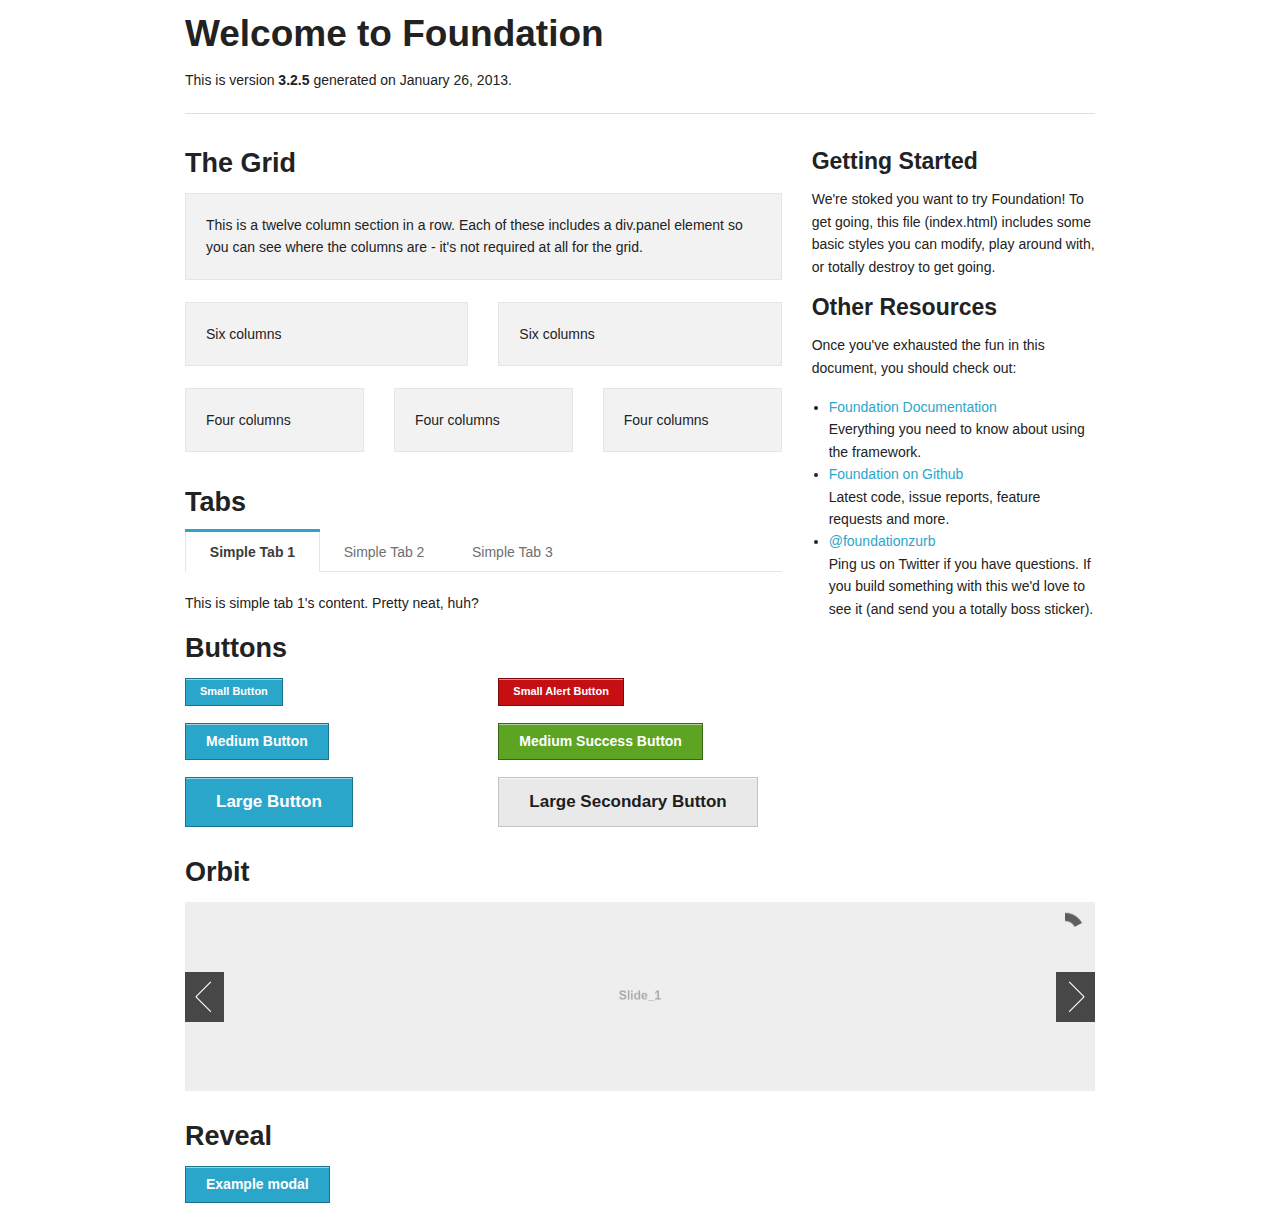
==== foundation/index.html @ ca26a814 "added all the stuff in foundation to foundation directory" ====
<!DOCTYPE html>

<!-- paulirish.com/2008/conditional-stylesheets-vs-css-hacks-answer-neither/ -->
<!--[if IE 8]>    <html class="no-js lt-ie9" lang="en"> <![endif]-->
<!--[if gt IE 8]><!--> <html class="no-js" lang="en"> <!--<![endif]-->
<head>
  <meta charset="utf-8" />

  <!-- Set the viewport width to device width for mobile -->
  <meta name="viewport" content="width=device-width" />

  <title>Welcome to Foundation</title>
  
  <!-- Included CSS Files (Uncompressed) -->
  <!--
  <link rel="stylesheet" href="stylesheets/foundation.min.css">
  -->
  
  <!-- Included CSS Files (Compressed) -->
  <link rel="stylesheet" href="stylesheets/foundation.min.css">
  <link rel="stylesheet" href="stylesheets/app.css">

  <script src="javascripts/modernizr.foundation.js"></script>
</head>
<body>

  <div class="row">
    <div class="twelve columns">
      <h2>Welcome to Foundation</h2>
      <p>This is version <strong>3.2.5</strong> generated on January 26, 2013.</p>
      <hr />
    </div>
  </div>

  <div class="row">
    <div class="eight columns">
      <h3>The Grid</h3>

      <!-- Grid Example -->
      <div class="row">
        <div class="twelve columns">
          <div class="panel">
            <p>This is a twelve column section in a row. Each of these includes a div.panel element so you can see where the columns are - it's not required at all for the grid.</p>
          </div>
        </div>
      </div>
      <div class="row">
        <div class="six columns">
          <div class="panel">
            <p>Six columns</p>
          </div>
        </div>
        <div class="six columns">
          <div class="panel">
            <p>Six columns</p>
          </div>
        </div>
      </div>
      <div class="row">
        <div class="four columns">
          <div class="panel">
            <p>Four columns</p>
          </div>
        </div>
        <div class="four columns">
          <div class="panel">
            <p>Four columns</p>
          </div>
        </div>
        <div class="four columns">
          <div class="panel">
            <p>Four columns</p>
          </div>
        </div>
      </div>
      
      
      <h3>Tabs</h3>
      <dl class="tabs">
        <dd class="active"><a href="#simple1">Simple Tab 1</a></dd>
        <dd><a href="#simple2">Simple Tab 2</a></dd>
        <dd><a href="#simple3">Simple Tab 3</a></dd>
      </dl>

      <ul class="tabs-content">
        <li class="active" id="simple1Tab">This is simple tab 1's content. Pretty neat, huh?</li>
        <li id="simple2Tab">This is simple tab 2's content. Now you see it!</li>
        <li id="simple3Tab">This is simple tab 3's content. It's, you know...okay.</li>
      </ul>
      
      
      
      <h3>Buttons</h3>

      <div class="row">
        <div class="six columns">
          <p><a href="#" class="small button">Small Button</a></p>
          <p><a href="#" class="button">Medium Button</a></p>
          <p><a href="#" class="large button">Large Button</a></p>
        </div>
        <div class="six columns">
          <p><a href="#" class="small alert button">Small Alert Button</a></p>
          <p><a href="#" class="success button">Medium Success Button</a></p>
          <p><a href="#" class="large secondary button">Large Secondary Button</a></p>
        </div>
      </div>
      
    </div>

    <div class="four columns">
      <h4>Getting Started</h4>
      <p>We're stoked you want to try Foundation! To get going, this file (index.html) includes some basic styles you can modify, play around with, or totally destroy to get going.</p>

      <h4>Other Resources</h4>
      <p>Once you've exhausted the fun in this document, you should check out:</p>
      <ul class="disc">
        <li><a href="http://foundation.zurb.com/docs">Foundation Documentation</a><br />Everything you need to know about using the framework.</li>
        <li><a href="http://github.com/zurb/foundation">Foundation on Github</a><br />Latest code, issue reports, feature requests and more.</li>
        <li><a href="http://twitter.com/foundationzurb">@foundationzurb</a><br />Ping us on Twitter if you have questions. If you build something with this we'd love to see it (and send you a totally boss sticker).</li>
      </ul>
    </div>
  </div>

  
  <div class="row">
    <div class="twelve columns">
      <h3>Orbit</h3>
      <div id="featured">
        <img src="holder.js/1200x250/text:Slide_1" alt="slide image">
        <img src="holder.js/1200x250/text:Slide_2" alt="slide image">
        <img src="holder.js/1200x250/text:Slide_3" alt="slide image">
      </div>
    </div>
  </div>
  
  
  
  <div class="row">
    <div class="twelve columns">
      <h3>Reveal</h3>
      <p><a href="#" data-reveal-id="exampleModal" class="button">Example modal</a></p>
    </div>
  </div>
  
  <div id="exampleModal" class="reveal-modal">
    <h2>This is a modal.</h2>
    <p>
      Reveal makes these very easy to summon and dismiss. The close button is simple an anchor with a unicode 
      character icon and a class of <code>close-reveal-modal</code>. Clicking anywhere outside the modal will 
      also dismiss it.
    </p>
    <a class="close-reveal-modal">×</a>
  </div>
  
  
  <!-- Included JS Files (Uncompressed) -->
  <!--
  <script src="javascripts/jquery.js"></script><script src="javascripts/jquery.foundation.mediaQueryToggle.js"></script><script src="javascripts/jquery.foundation.forms.js"></script><script src="javascripts/jquery.foundation.reveal.js"></script><script src="javascripts/jquery.foundation.orbit.js"></script><script src="javascripts/jquery.foundation.navigation.js"></script><script src="javascripts/jquery.foundation.buttons.js"></script><script src="javascripts/jquery.foundation.tabs.js"></script><script src="javascripts/jquery.foundation.tooltips.js"></script><script src="javascripts/jquery.foundation.accordion.js"></script><script src="javascripts/jquery.placeholder.js"></script><script src="javascripts/jquery.foundation.alerts.js"></script><script src="javascripts/jquery.foundation.topbar.js"></script><script src="javascripts/jquery.foundation.joyride.js"></script><script src="javascripts/jquery.foundation.clearing.js"></script><script src="javascripts/jquery.foundation.magellan.js"></script>
  -->
  
  <!-- Included JS Files (Compressed) -->
  <script src="javascripts/jquery.js"></script>
  <script src="javascripts/foundation.min.js"></script>
  
  <!-- Initialize JS Plugins -->
  <script src="javascripts/app.js"></script>

  
    <script>
    $(window).load(function(){
      $("#featured").orbit();
    });
    </script> 
  
</body>
</html>
---- foundation/stylesheets/app.css ----
/* Artfully masterminded by ZURB  */

/* -------------------------------------------------- 
   Table of Contents
-----------------------------------------------------
:: Shared Styles
:: Page Name 1
:: Page Name 2
*/


/* -----------------------------------------
   Shared Styles
----------------------------------------- */



/* -----------------------------------------
   Page Name 1
----------------------------------------- */




/* -----------------------------------------
   Page Name 2
----------------------------------------- */
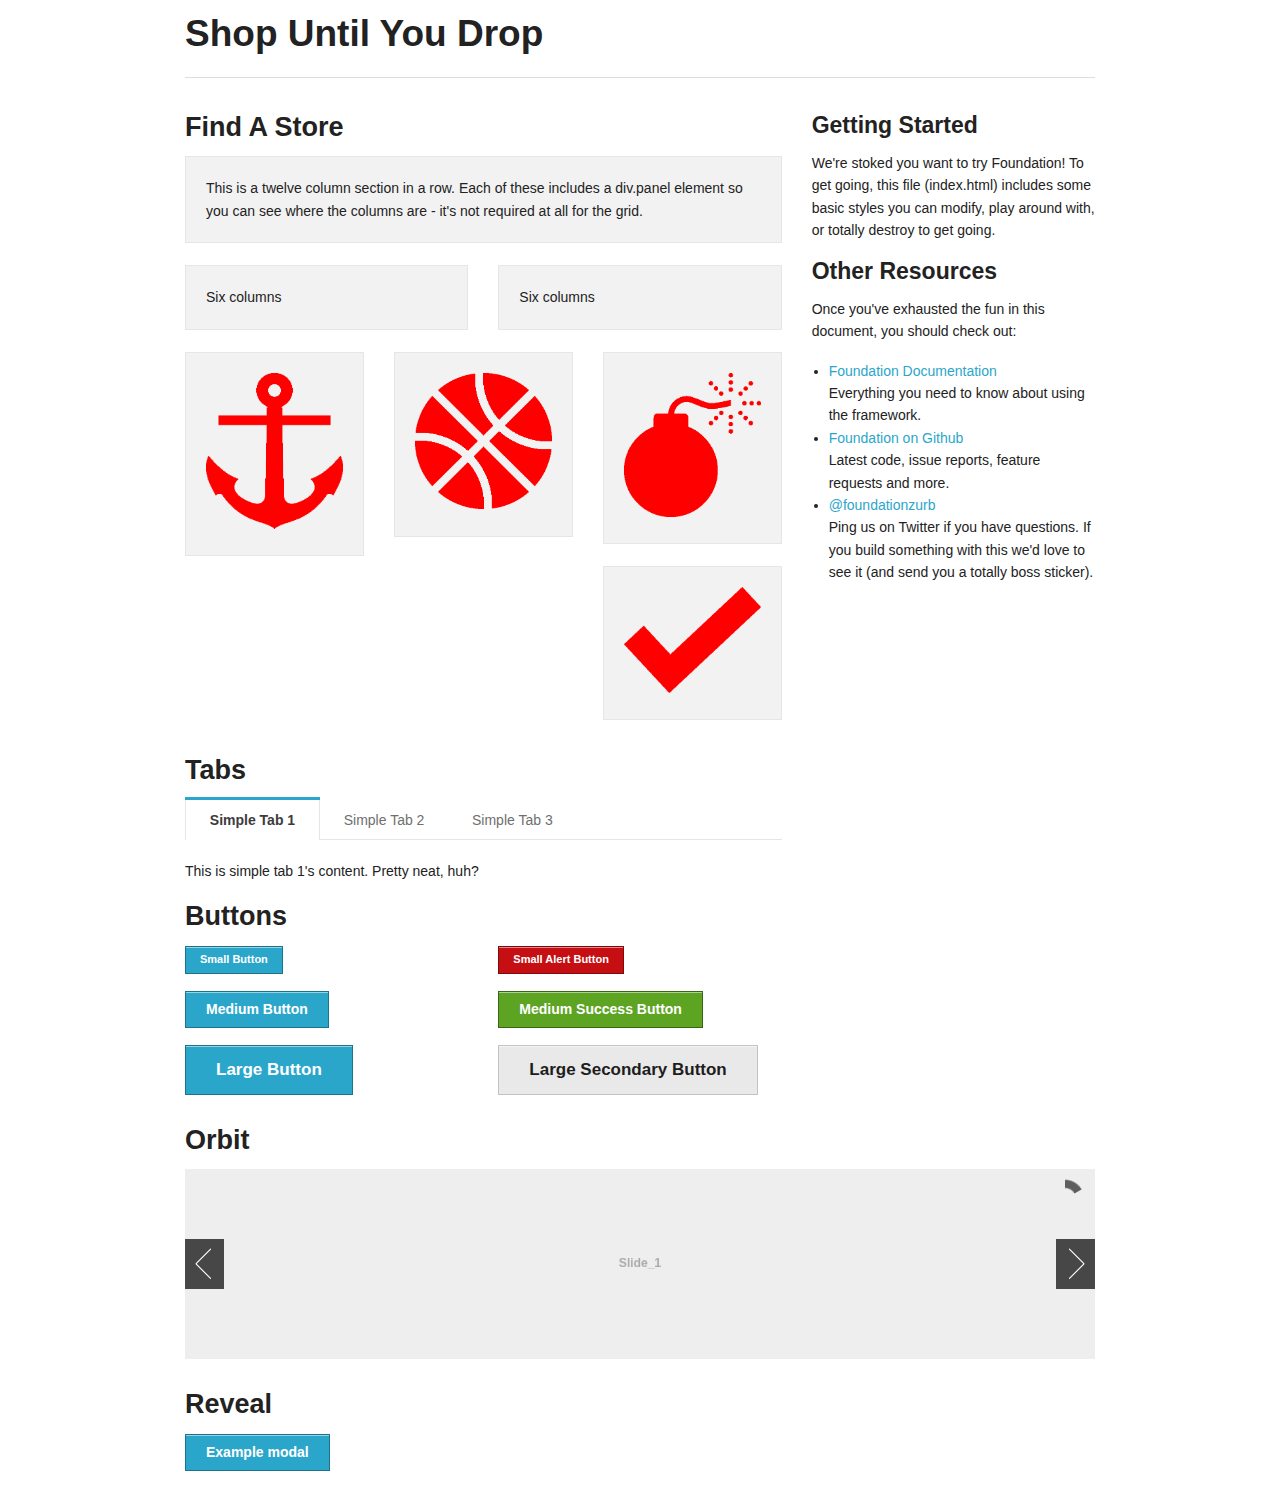
==== commit c9971e4c: "changed some content in index.html" ====
--- a/foundation/index.html
+++ b/foundation/index.html
@@ -9,7 +9,7 @@
   <!-- Set the viewport width to device width for mobile -->
   <meta name="viewport" content="width=device-width" />
 
-  <title>Welcome to Foundation</title>
+  <title>Shop Until You Drop</title>
   
   <!-- Included CSS Files (Uncompressed) -->
   <!--
@@ -17,6 +17,10 @@
   -->
   
   <!-- Included CSS Files (Compressed) -->
+  <link href='http://fonts.googleapis.com/css?family=Karla' 
+  rel='stylesheet' type='text/css'>
+  <link href='http://fonts.googleapis.com/css?family=Roboto:700' 
+  rel='stylesheet' type='text/css'>
   <link rel="stylesheet" href="stylesheets/foundation.min.css">
   <link rel="stylesheet" href="stylesheets/app.css">
 
@@ -26,15 +30,15 @@
 
   <div class="row">
     <div class="twelve columns">
-      <h2>Welcome to Foundation</h2>
-      <p>This is version <strong>3.2.5</strong> generated on January 26, 2013.</p>
+      <h2>Shop Until You Drop</h2>
+      
       <hr />
     </div>
   </div>
 
   <div class="row">
     <div class="eight columns">
-      <h3>The Grid</h3>
+      <h3>Find A Store</h3>
 
       <!-- Grid Example -->
       <div class="row">
@@ -59,17 +63,22 @@
       <div class="row">
         <div class="four columns">
           <div class="panel">
-            <p>Four columns</p>
+            <p><img src="images/anchor.gif" /></p>
           </div>
         </div>
         <div class="four columns">
           <div class="panel">
-            <p>Four columns</p>
+            <p><img src="images/basketball.gif" /></p>
           </div>
         </div>
         <div class="four columns">
           <div class="panel">
-            <p>Four columns</p>
+            <p><img src="images/bomb.gif" /></p>
+          </div>
+        </div>
+        <div class="four columns">
+          <div class="panel">
+            <p><img src="images/check.gif" /></p>
           </div>
         </div>
       </div>
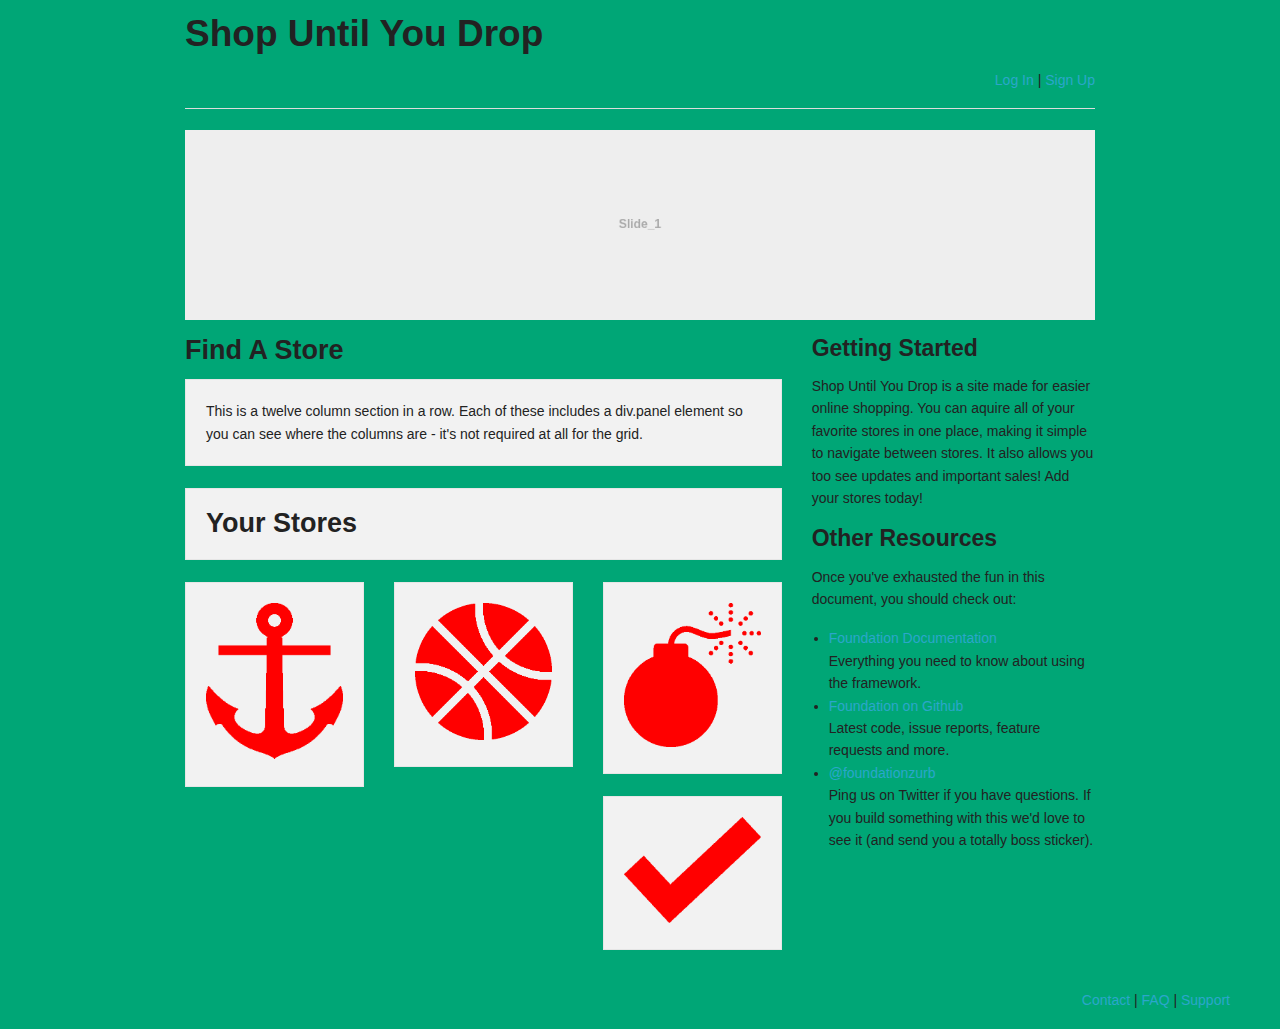
==== commit 79992566: "added some css styling" ====
--- a/foundation/index.html
+++ b/foundation/index.html
@@ -30,12 +30,23 @@
 
   <div class="row">
     <div class="twelve columns">
+    
       <h2>Shop Until You Drop</h2>
       
+      <div class = "login">
+        <p><a href= "#"> Log In </a>| 
+           <a href= "#"> Sign Up </a> 
+        </p>
+      </div>
       <hr />
     </div>
   </div>
 
+  <div class="row">
+    <div class="twelve columns">
+      <img src="holder.js/1200x250/text:Slide_1" alt="slide image">
+    </div>  
+  </div>    
   <div class="row">
     <div class="eight columns">
       <h3>Find A Store</h3>
@@ -49,14 +60,9 @@
         </div>
       </div>
       <div class="row">
-        <div class="six columns">
+        <div class="twelve columns">
           <div class="panel">
-            <p>Six columns</p>
-          </div>
-        </div>
-        <div class="six columns">
-          <div class="panel">
-            <p>Six columns</p>
+            <h3>Your Stores</h3>
           </div>
         </div>
       </div>
@@ -84,33 +90,17 @@
       </div>
       
       
-      <h3>Tabs</h3>
-      <dl class="tabs">
-        <dd class="active"><a href="#simple1">Simple Tab 1</a></dd>
-        <dd><a href="#simple2">Simple Tab 2</a></dd>
-        <dd><a href="#simple3">Simple Tab 3</a></dd>
-      </dl>
+      
 
-      <ul class="tabs-content">
-        <li class="active" id="simple1Tab">This is simple tab 1's content. Pretty neat, huh?</li>
-        <li id="simple2Tab">This is simple tab 2's content. Now you see it!</li>
-        <li id="simple3Tab">This is simple tab 3's content. It's, you know...okay.</li>
-      </ul>
+     
       
       
       
-      <h3>Buttons</h3>
+      
 
       <div class="row">
         <div class="six columns">
-          <p><a href="#" class="small button">Small Button</a></p>
-          <p><a href="#" class="button">Medium Button</a></p>
-          <p><a href="#" class="large button">Large Button</a></p>
-        </div>
-        <div class="six columns">
-          <p><a href="#" class="small alert button">Small Alert Button</a></p>
-          <p><a href="#" class="success button">Medium Success Button</a></p>
-          <p><a href="#" class="large secondary button">Large Secondary Button</a></p>
+          <p> </p>
         </div>
       </div>
       
@@ -118,7 +108,11 @@
 
     <div class="four columns">
       <h4>Getting Started</h4>
-      <p>We're stoked you want to try Foundation! To get going, this file (index.html) includes some basic styles you can modify, play around with, or totally destroy to get going.</p>
+      <p>Shop Until You Drop is a site made for easier online shopping.
+        You can aquire all of your favorite stores in one place, making 
+        it simple to navigate between stores. It also allows you too see
+        updates and important sales! Add your stores today!
+      </p>
 
       <h4>Other Resources</h4>
       <p>Once you've exhausted the fun in this document, you should check out:</p>
@@ -129,37 +123,17 @@
       </ul>
     </div>
   </div>
-
-  
-  <div class="row">
-    <div class="twelve columns">
-      <h3>Orbit</h3>
-      <div id="featured">
-        <img src="holder.js/1200x250/text:Slide_1" alt="slide image">
-        <img src="holder.js/1200x250/text:Slide_2" alt="slide image">
-        <img src="holder.js/1200x250/text:Slide_3" alt="slide image">
-      </div>
-    </div>
+  <div class ="foot">
+    <footer>
+      <p><a href= "#"> Contact </a>| 
+        <a href= "#"> FAQ </a>|
+        <a href= "#"> Support </a> 
+      </p>
+    </footer> 
   </div>
   
   
-  
-  <div class="row">
-    <div class="twelve columns">
-      <h3>Reveal</h3>
-      <p><a href="#" data-reveal-id="exampleModal" class="button">Example modal</a></p>
-    </div>
-  </div>
-  
-  <div id="exampleModal" class="reveal-modal">
-    <h2>This is a modal.</h2>
-    <p>
-      Reveal makes these very easy to summon and dismiss. The close button is simple an anchor with a unicode 
-      character icon and a class of <code>close-reveal-modal</code>. Clicking anywhere outside the modal will 
-      also dismiss it.
-    </p>
-    <a class="close-reveal-modal">×</a>
-  </div>
+ 
   
   
   <!-- Included JS Files (Uncompressed) -->
--- a/foundation/stylesheets/app.css
+++ b/foundation/stylesheets/app.css
@@ -19,6 +19,20 @@
    Page Name 1
 ----------------------------------------- */
 
+body {
+  background: #00A676;
+}
+
+.login {
+  font-color: #ff0000;
+  float : right;
+}
+
+.foot {
+  float: right;
+  margin-right: 50px;
+}
+
 
 
 
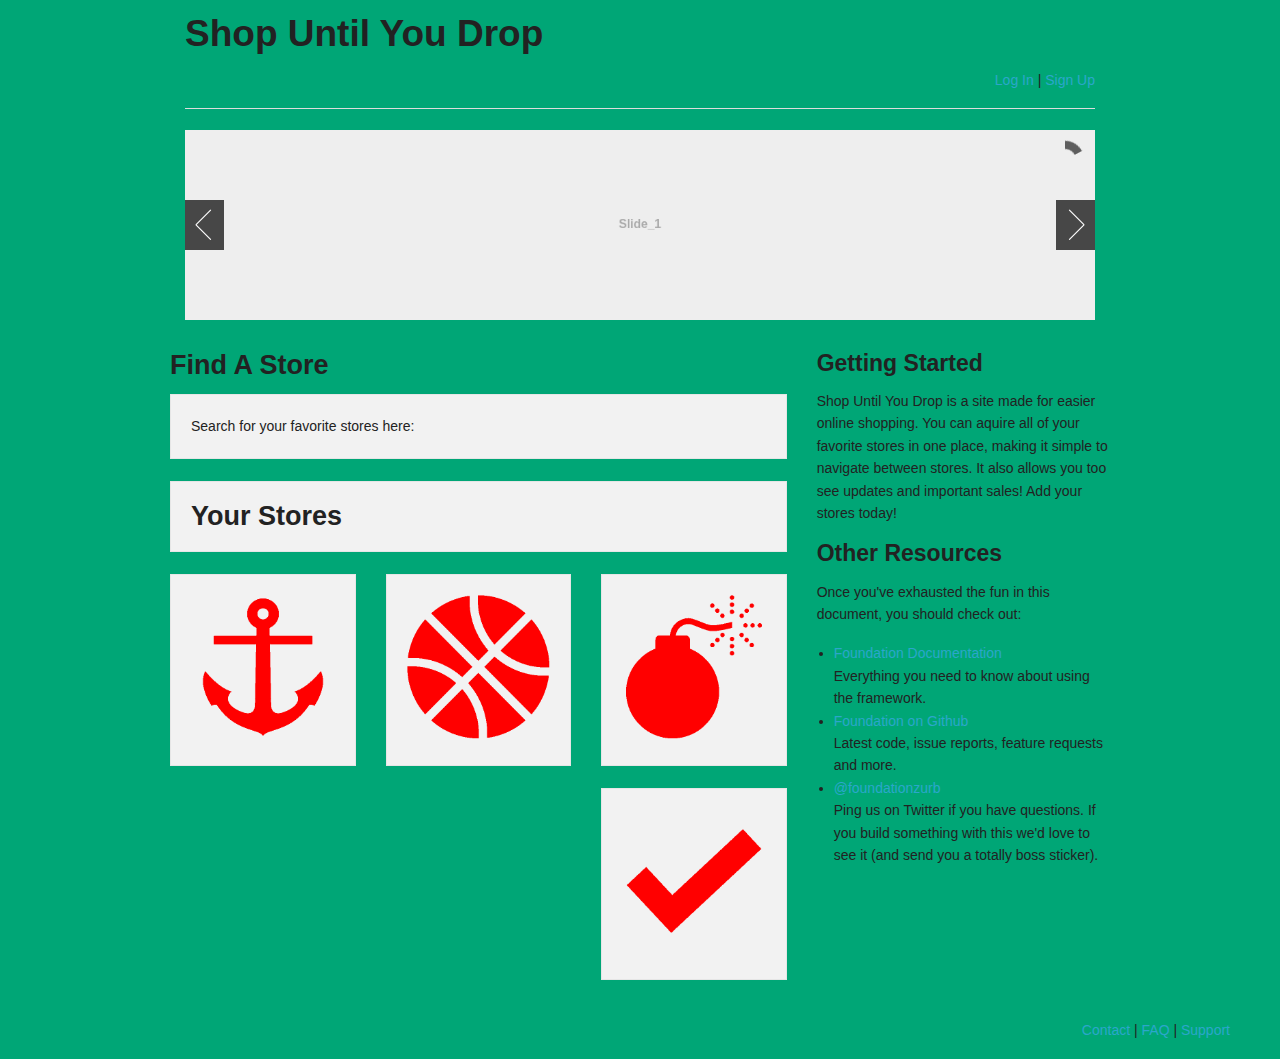
==== commit 456664bc: "added some content. also changed some fonts" ====
--- a/foundation/index.html
+++ b/foundation/index.html
@@ -31,8 +31,8 @@
   <div class="row">
     <div class="twelve columns">
     
-      <h2>Shop Until You Drop</h2>
-      
+      <h2 class = "title">Shop Until You Drop</h2>
+    
       <div class = "login">
         <p><a href= "#"> Log In </a>| 
            <a href= "#"> Sign Up </a> 
@@ -44,25 +44,30 @@
 
   <div class="row">
     <div class="twelve columns">
-      <img src="holder.js/1200x250/text:Slide_1" alt="slide image">
-    </div>  
-  </div>    
+    
+      <div id="featured">
+        <img src="holder.js/1200x250/text:Slide_1" alt="slide image">
+        <img src="holder.js/1200x250/text:Slide_2" alt="slide image">
+        <img src="holder.js/1200x250/text:Slide_3" alt="slide image">
+      </div>
+    </div>
+  
   <div class="row">
     <div class="eight columns">
-      <h3>Find A Store</h3>
+      <h3 class = "title">Find A Store</h3>
 
       <!-- Grid Example -->
       <div class="row">
         <div class="twelve columns">
           <div class="panel">
-            <p>This is a twelve column section in a row. Each of these includes a div.panel element so you can see where the columns are - it's not required at all for the grid.</p>
+            <p>Search for your favorite stores here:</p>
           </div>
         </div>
       </div>
       <div class="row">
         <div class="twelve columns">
           <div class="panel">
-            <h3>Your Stores</h3>
+            <h3 class = "title">Your Stores</h3>
           </div>
         </div>
       </div>
@@ -107,28 +112,32 @@
     </div>
 
     <div class="four columns">
-      <h4>Getting Started</h4>
+      <h4 class ="title">Getting Started</h4>
       <p>Shop Until You Drop is a site made for easier online shopping.
         You can aquire all of your favorite stores in one place, making 
         it simple to navigate between stores. It also allows you too see
         updates and important sales! Add your stores today!
       </p>
 
-      <h4>Other Resources</h4>
+      <h4 class = "title">Other Resources</h4>
       <p>Once you've exhausted the fun in this document, you should check out:</p>
       <ul class="disc">
+        <div class = "login">
         <li><a href="http://foundation.zurb.com/docs">Foundation Documentation</a><br />Everything you need to know about using the framework.</li>
         <li><a href="http://github.com/zurb/foundation">Foundation on Github</a><br />Latest code, issue reports, feature requests and more.</li>
         <li><a href="http://twitter.com/foundationzurb">@foundationzurb</a><br />Ping us on Twitter if you have questions. If you build something with this we'd love to see it (and send you a totally boss sticker).</li>
       </ul>
+        </div>
     </div>
   </div>
   <div class ="foot">
     <footer>
-      <p><a href= "#"> Contact </a>| 
+      <div class = "login">
+        <p><a href= "#"> Contact </a>| 
         <a href= "#"> FAQ </a>|
         <a href= "#"> Support </a> 
-      </p>
+        </p>
+      </div>
     </footer> 
   </div>
   
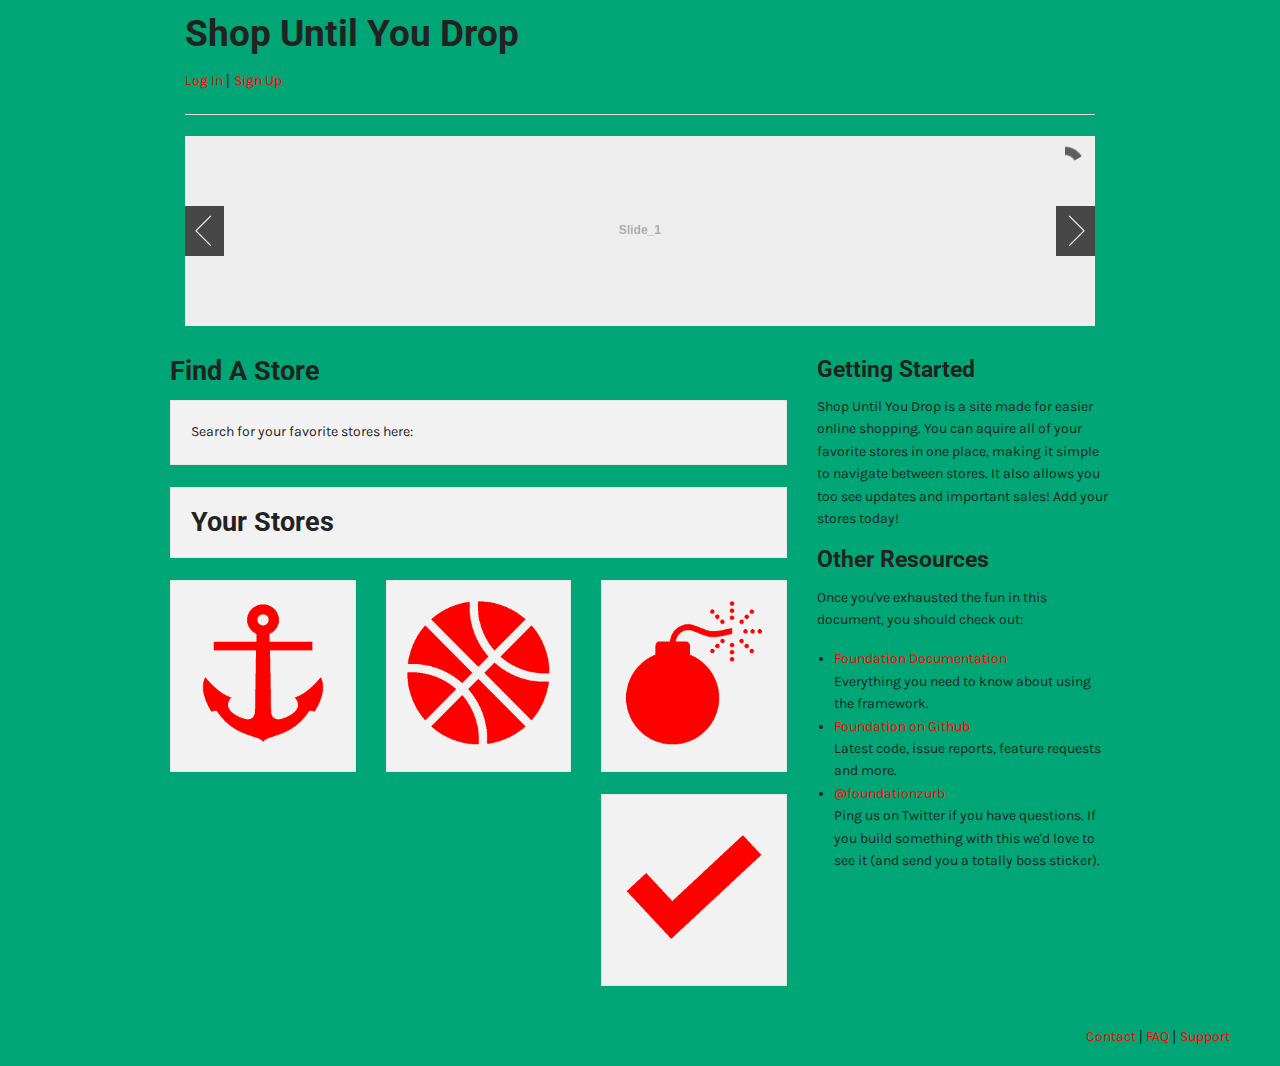
==== commit ef6d5e12: "changed all content to new font" ====
--- a/foundation/index.html
+++ b/foundation/index.html
@@ -60,7 +60,7 @@
       <div class="row">
         <div class="twelve columns">
           <div class="panel">
-            <p>Search for your favorite stores here:</p>
+            <p class = "content">Search for your favorite stores here:</p>
           </div>
         </div>
       </div>
@@ -113,20 +113,22 @@
 
     <div class="four columns">
       <h4 class ="title">Getting Started</h4>
-      <p>Shop Until You Drop is a site made for easier online shopping.
+      <p class= "content">Shop Until You Drop is a site made for easier online shopping.
         You can aquire all of your favorite stores in one place, making 
         it simple to navigate between stores. It also allows you too see
         updates and important sales! Add your stores today!
       </p>
 
       <h4 class = "title">Other Resources</h4>
-      <p>Once you've exhausted the fun in this document, you should check out:</p>
+      <p class = "content">Once you've exhausted the fun in this document, you should check out:</p>
       <ul class="disc">
         <div class = "login">
-        <li><a href="http://foundation.zurb.com/docs">Foundation Documentation</a><br />Everything you need to know about using the framework.</li>
-        <li><a href="http://github.com/zurb/foundation">Foundation on Github</a><br />Latest code, issue reports, feature requests and more.</li>
-        <li><a href="http://twitter.com/foundationzurb">@foundationzurb</a><br />Ping us on Twitter if you have questions. If you build something with this we'd love to see it (and send you a totally boss sticker).</li>
-      </ul>
+          <div class = "content">
+            <li><a href="http://foundation.zurb.com/docs">Foundation Documentation</a><br />Everything you need to know about using the framework.</li>
+            <li><a href="http://github.com/zurb/foundation">Foundation on Github</a><br />Latest code, issue reports, feature requests and more.</li>
+            <li><a href="http://twitter.com/foundationzurb">@foundationzurb</a><br />Ping us on Twitter if you have questions. If you build something with this we'd love to see it (and send you a totally boss sticker).</li>
+              </ul>
+          </div>
         </div>
     </div>
   </div>
--- a/foundation/stylesheets/app.css
+++ b/foundation/stylesheets/app.css
@@ -23,18 +23,28 @@
   background: #00A676;
 }
 
-.login {
-  font-color: #ff0000;
-  float : right;
+.login a {
+  color: #ff0000;
+  text-align: right;
+  font-family: karla;
+}
+
+.login a:visited {
+  color: #f00;
+  text-align: right;
 }
 
 .foot {
-  float: right;
+  text-align: right;
   margin-right: 50px;
 }
+ .title {
+  font-family: Roboto;
+}
 
-
-
+.content {
+ font-family: karla; 
+}
 
 /* -----------------------------------------
    Page Name 2
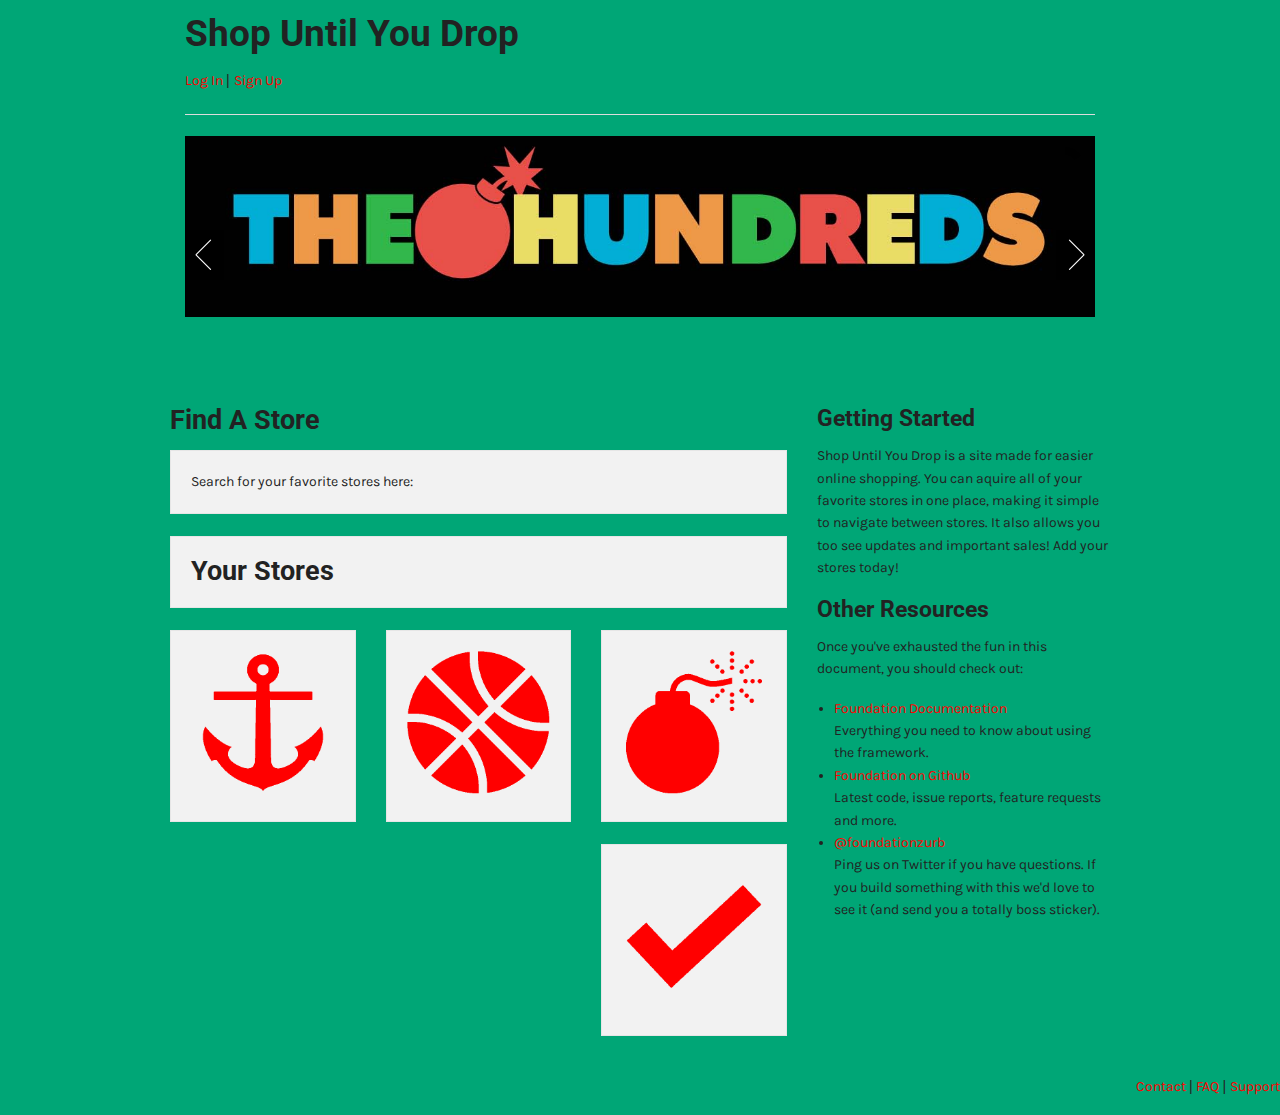
==== commit dcffe108: "added new pics to index." ====
--- a/foundation/index.html
+++ b/foundation/index.html
@@ -46,9 +46,9 @@
     <div class="twelve columns">
     
       <div id="featured">
-        <img src="holder.js/1200x250/text:Slide_1" alt="slide image">
-        <img src="holder.js/1200x250/text:Slide_2" alt="slide image">
-        <img src="holder.js/1200x250/text:Slide_3" alt="slide image">
+        <img src="images/hundreds.jpg" alt="slide image">
+        <img src="images/supreme.jpg" alt="slide image">
+        <img src="images/timberland.jpg" alt="slide image">
       </div>
     </div>
   
@@ -95,13 +95,6 @@
       </div>
       
       
-      
-
-     
-      
-      
-      
-      
 
       <div class="row">
         <div class="six columns">
@@ -132,10 +125,11 @@
         </div>
     </div>
   </div>
+  
   <div class ="foot">
     <footer>
       <div class = "login">
-        <p><a href= "#"> Contact </a>| 
+        <p><a href= "contact.html"> Contact </a>| 
         <a href= "#"> FAQ </a>|
         <a href= "#"> Support </a> 
         </p>
--- a/foundation/stylesheets/app.css
+++ b/foundation/stylesheets/app.css
@@ -36,7 +36,7 @@
 
 .foot {
   text-align: right;
-  margin-right: 50px;
+  margin-right: 0px;
 }
  .title {
   font-family: Roboto;
